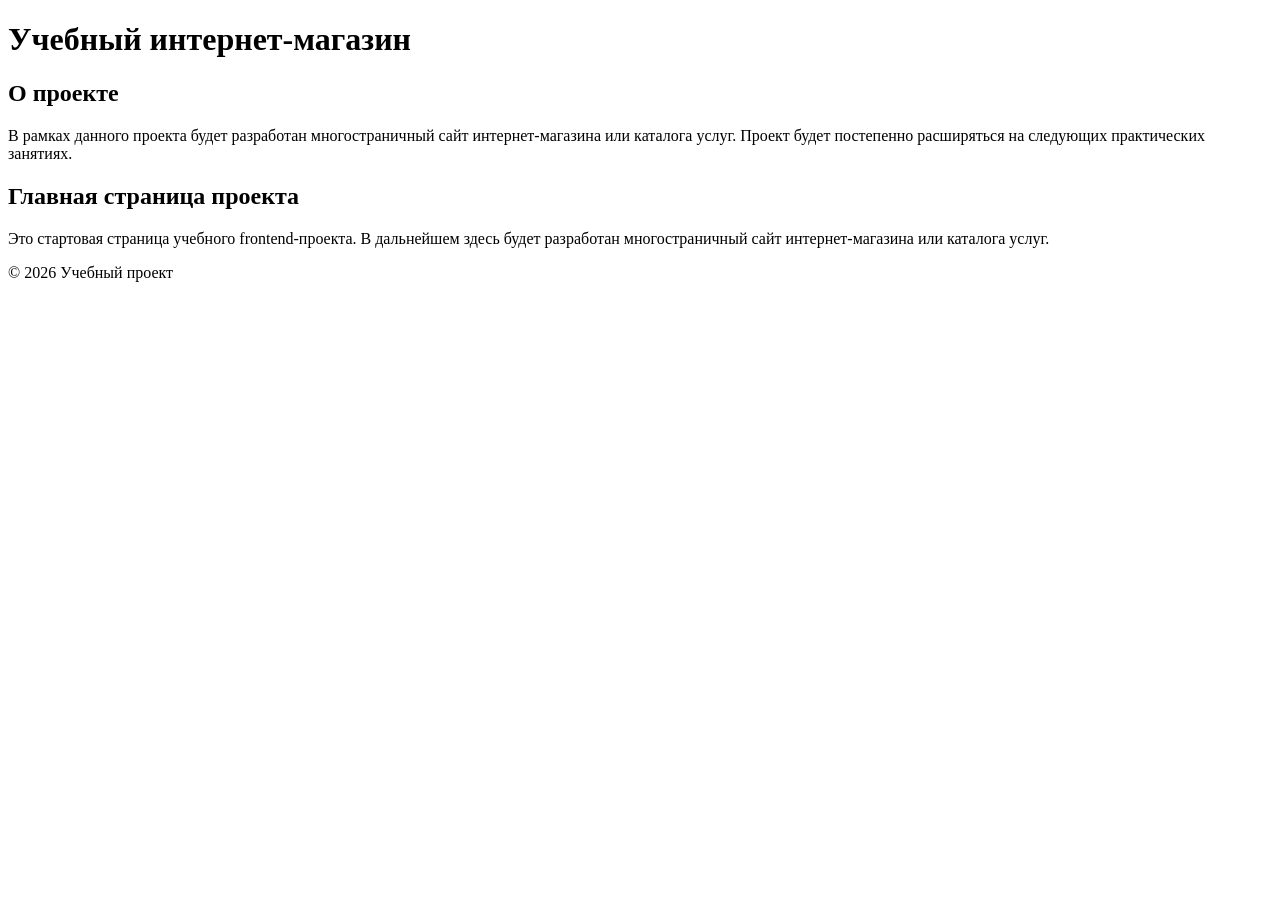
==== index.html @ aed6bd7a "docs: add project demonstration steps and tidy formatting" ====
<!DOCTYPE html>
<html lang="ru">
<head>
  <meta charset="UTF-8">
  <meta name="viewport" content="width=device-width, initial-scale=1.0">
  <title>Каталог товаров</title>
  <link rel="stylesheet" href="css/style.css">
</head>
<body>
  <header>
    <h1>Учебный интернет-магазин</h1>
  </header>

  <main>
    <section>
      <h2>О проекте</h2>
      <p>
        В рамках данного проекта будет разработан многостраничный сайт
        интернет-магазина или каталога услуг. Проект будет постепенно
        расширяться на следующих практических занятиях.
      </p>
    </section>

    <section>
      <h2>Главная страница проекта</h2>
      <p>
        Это стартовая страница учебного frontend-проекта.
        В дальнейшем здесь будет разработан многостраничный сайт
        интернет-магазина или каталога услуг.
      </p>
    </section>
  </main>

  <footer>
    <p>&copy; 2026 Учебный проект</p>
  </footer>
</body>
</html>
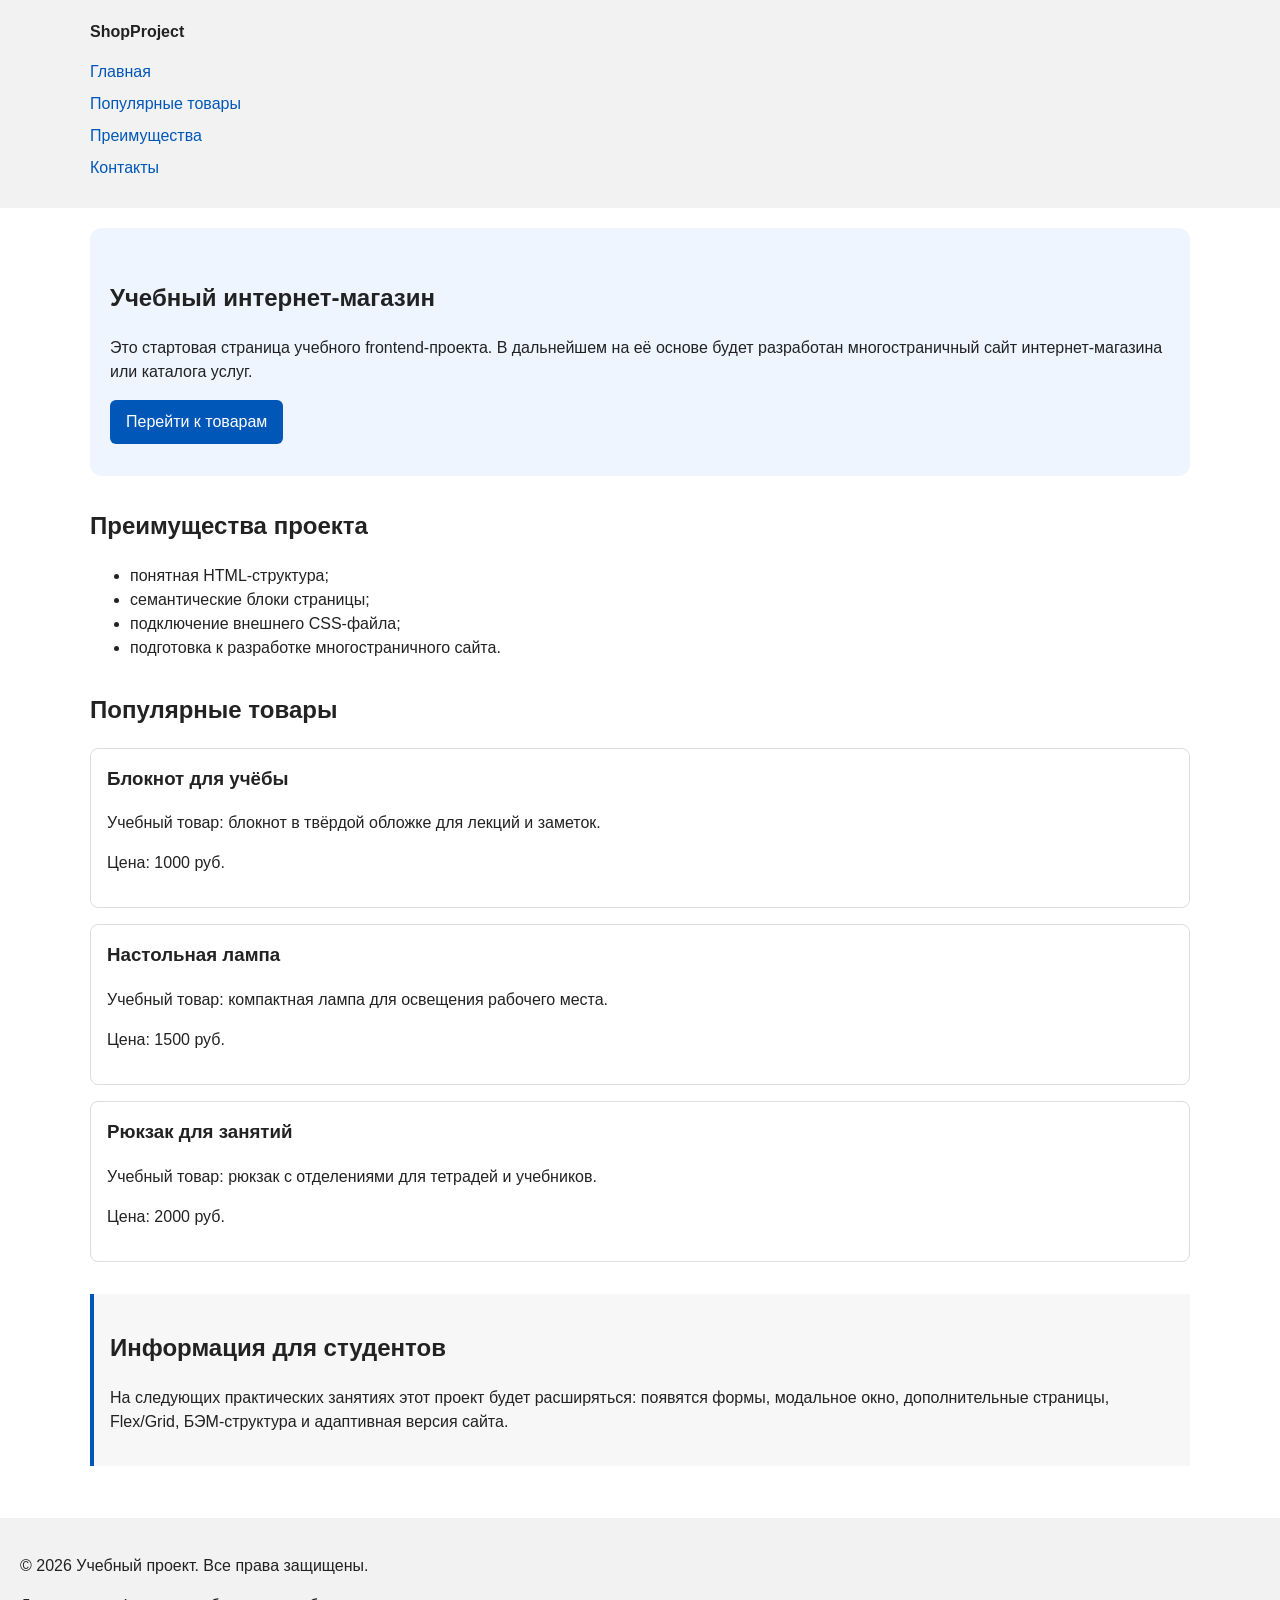
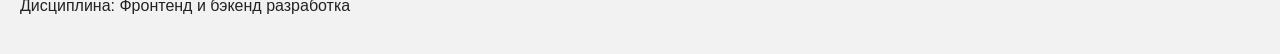
==== commit 2b85b5ff: "feat: add semantic HTML structure and base CSS styles" ====
--- a/index.html
+++ b/index.html
@@ -3,36 +3,80 @@
 <head>
   <meta charset="UTF-8">
   <meta name="viewport" content="width=device-width, initial-scale=1.0">
-  <title>Каталог товаров</title>
+  <title>Учебный интернет-магазин</title>
   <link rel="stylesheet" href="css/style.css">
 </head>
 <body>
+  <!-- Шапка и навигация по разделам текущей страницы. -->
   <header>
-    <h1>Учебный интернет-магазин</h1>
+    <div class="site-header">
+      <a class="site-logo" href="index.html">ShopProject</a>
+      <nav class="site-nav" aria-label="Основная навигация">
+        <ul class="site-nav__list">
+          <li><a href="index.html">Главная</a></li>
+          <li><a href="#popular">Популярные товары</a></li>
+          <li><a href="#advantages">Преимущества</a></li>
+          <li><a href="#contacts">Контакты</a></li>
+        </ul>
+      </nav>
+    </div>
   </header>
 
+  <!-- Единственный main содержит основное содержимое страницы. -->
   <main>
-    <section>
-      <h2>О проекте</h2>
+    <section class="hero">
+      <h1>Учебный интернет-магазин</h1>
       <p>
-        В рамках данного проекта будет разработан многостраничный сайт
-        интернет-магазина или каталога услуг. Проект будет постепенно
-        расширяться на следующих практических занятиях.
+        Это стартовая страница учебного frontend-проекта.
+        В дальнейшем на её основе будет разработан многостраничный сайт
+        интернет-магазина или каталога услуг.
       </p>
+      <a class="button" href="#popular">Перейти к товарам</a>
     </section>
 
-    <section>
-      <h2>Главная страница проекта</h2>
+    <section class="section" id="advantages">
+      <h2>Преимущества проекта</h2>
+      <ul class="advantages-list">
+        <li>понятная HTML-структура;</li>
+        <li>семантические блоки страницы;</li>
+        <li>подключение внешнего CSS-файла;</li>
+        <li>подготовка к разработке многостраничного сайта.</li>
+      </ul>
+    </section>
+
+    <section class="section" id="popular">
+      <h2>Популярные товары</h2>
+      <!-- Каждая карточка — самостоятельный смысловой блок article. -->
+      <article class="product-card">
+        <h3>Блокнот для учёбы</h3>
+        <p>Учебный товар: блокнот в твёрдой обложке для лекций и заметок.</p>
+        <p>Цена: 1000 руб.</p>
+      </article>
+      <article class="product-card">
+        <h3>Настольная лампа</h3>
+        <p>Учебный товар: компактная лампа для освещения рабочего места.</p>
+        <p>Цена: 1500 руб.</p>
+      </article>
+      <article class="product-card">
+        <h3>Рюкзак для занятий</h3>
+        <p>Учебный товар: рюкзак с отделениями для тетрадей и учебников.</p>
+        <p>Цена: 2000 руб.</p>
+      </article>
+    </section>
+
+    <aside class="aside-info">
+      <h2>Информация для студентов</h2>
       <p>
-        Это стартовая страница учебного frontend-проекта.
-        В дальнейшем здесь будет разработан многостраничный сайт
-        интернет-магазина или каталога услуг.
+        На следующих практических занятиях этот проект будет расширяться:
+        появятся формы, модальное окно, дополнительные страницы, Flex/Grid,
+        БЭМ-структура и адаптивная версия сайта.
       </p>
-    </section>
+    </aside>
   </main>
 
-  <footer>
-    <p>&copy; 2026 Учебный проект</p>
+  <footer id="contacts">
+    <p>&copy; 2026 Учебный проект. Все права защищены.</p>
+    <p>Дисциплина: Фронтенд и бэкенд разработка</p>
   </footer>
 </body>
 </html>
--- a/css/style.css
+++ b/css/style.css
@@ -0,0 +1,110 @@
+/* Ширина включает содержимое, внутренние отступы и рамку. */
+* {
+  box-sizing: border-box;
+}
+
+/* Минимальный сброс и наследуемые стили текста. */
+body {
+  margin: 0;
+  font-family: Arial, sans-serif;
+  line-height: 1.5;
+  color: #222222;
+  background-color: #ffffff;
+}
+
+/* Внутренние отступы основных областей страницы. */
+header,
+main,
+footer {
+  padding: 20px;
+}
+
+header,
+footer {
+  background-color: #f2f2f2;
+}
+
+/* Ограничиваем ширину и центрируем содержимое шапки. */
+.site-header {
+  max-width: 1100px;
+  margin: 0 auto;
+}
+
+.site-logo {
+  font-weight: bold;
+  text-decoration: none;
+  color: #222222;
+}
+
+/* Убираем маркеры списка навигации. */
+.site-nav__list {
+  padding: 0;
+  margin: 16px 0 0;
+  list-style: none;
+}
+
+.site-nav__list li {
+  margin-bottom: 8px;
+}
+
+.site-nav__list a {
+  color: #0057b8;
+  text-decoration: none;
+}
+
+.site-nav__list a:hover {
+  text-decoration: underline;
+}
+
+/* Первый крупный блок страницы. */
+.hero {
+  max-width: 1100px;
+  margin: 0 auto 32px;
+  padding: 32px 20px;
+  background-color: #eef5ff;
+  border-radius: 12px;
+}
+
+.section {
+  max-width: 1100px;
+  margin: 0 auto 32px;
+}
+
+.section h2 {
+  margin-top: 0;
+}
+
+/* Карточки расположены последовательно, без Flex и Grid. */
+.product-card {
+  margin-bottom: 16px;
+  padding: 16px;
+  border: 1px solid #dddddd;
+  border-radius: 8px;
+  background-color: #ffffff;
+}
+
+.product-card h3 {
+  margin-top: 0;
+}
+
+/* Ссылка оформлена как кнопка и ведёт к разделу товаров. */
+.button {
+  display: inline-block;
+  padding: 10px 16px;
+  color: #ffffff;
+  background-color: #0057b8;
+  text-decoration: none;
+  border-radius: 6px;
+}
+
+.button:hover {
+  background-color: #003f86;
+}
+
+.aside-info {
+  max-width: 1100px;
+  margin: 0 auto 32px;
+  padding: 16px;
+  border-left: 4px solid #0057b8;
+  background-color: #f7f7f7;
+}
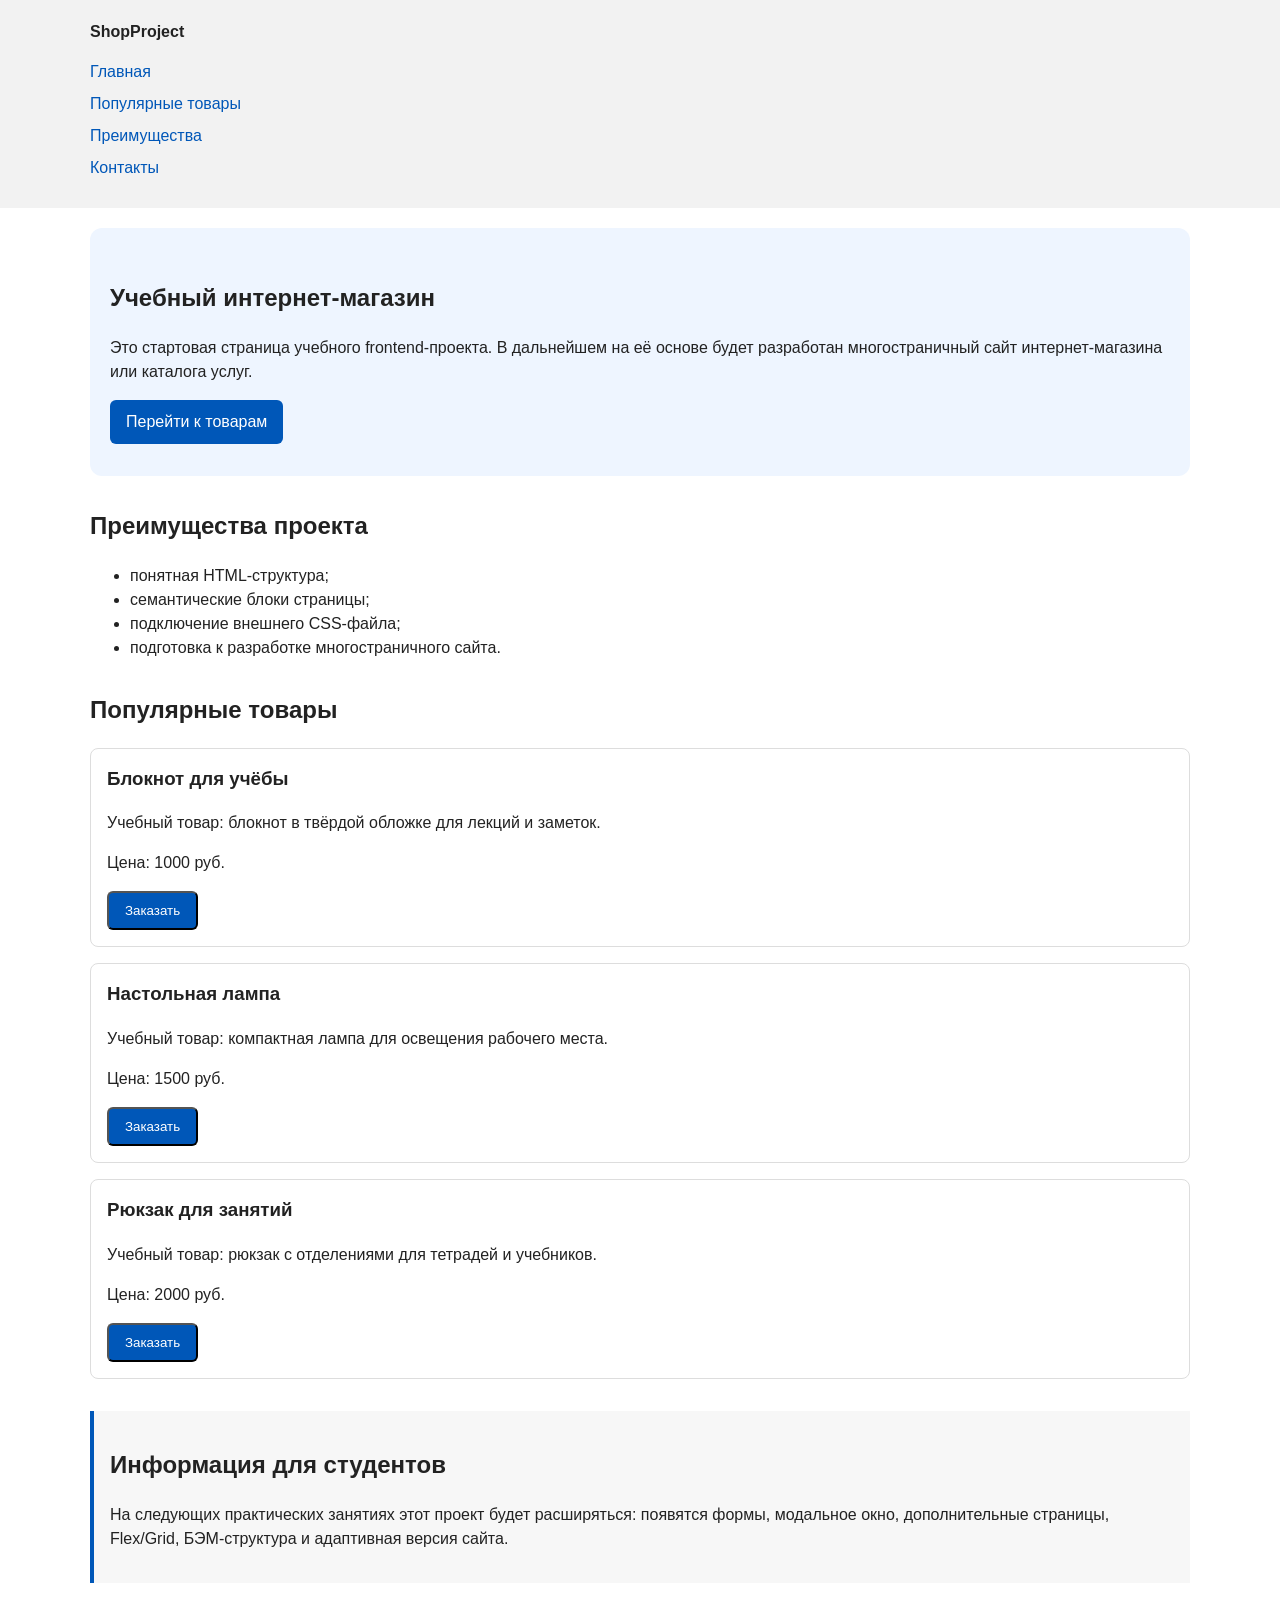
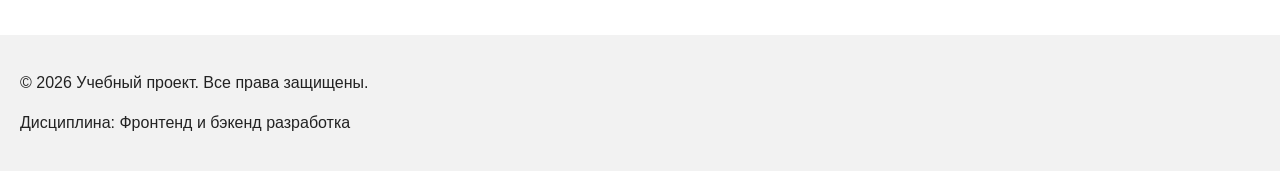
==== commit 732e0dae: "feat: add order form modal and validation" ====
--- a/index.html
+++ b/index.html
@@ -4,7 +4,8 @@
   <meta charset="UTF-8">
   <meta name="viewport" content="width=device-width, initial-scale=1.0">
   <title>Учебный интернет-магазин</title>
-  <link rel="stylesheet" href="css/style.css">
+  <link rel="stylesheet" href="css/style.css?v=2">
+  <script src="js/main.js" defer></script>
 </head>
 <body>
   <!-- Шапка и навигация по разделам текущей страницы. -->
@@ -51,16 +52,25 @@
         <h3>Блокнот для учёбы</h3>
         <p>Учебный товар: блокнот в твёрдой обложке для лекций и заметок.</p>
         <p>Цена: 1000 руб.</p>
+        <button class="button product-card__button" type="button" data-product="Блокнот для учёбы">
+          Заказать
+        </button>
       </article>
       <article class="product-card">
         <h3>Настольная лампа</h3>
         <p>Учебный товар: компактная лампа для освещения рабочего места.</p>
         <p>Цена: 1500 руб.</p>
+        <button class="button product-card__button" type="button" data-product="Настольная лампа">
+          Заказать
+        </button>
       </article>
       <article class="product-card">
         <h3>Рюкзак для занятий</h3>
         <p>Учебный товар: рюкзак с отделениями для тетрадей и учебников.</p>
         <p>Цена: 2000 руб.</p>
+        <button class="button product-card__button" type="button" data-product="Рюкзак для занятий">
+          Заказать
+        </button>
       </article>
     </section>
 
@@ -78,5 +88,102 @@
     <p>&copy; 2026 Учебный проект. Все права защищены.</p>
     <p>Дисциплина: Фронтенд и бэкенд разработка</p>
   </footer>
+<dialog class="order-dialog" id="order-dialog" aria-labelledby="order-dialog-title">
+  <h2 id="order-dialog-title">Оформление заявки</h2>
+
+  <form class="order-form" id="order-form" action="#" method="post" novalidate>
+    <input id="selected-product" name="selected-product" type="hidden">
+
+    <div class="form-field">
+      <label for="order-name">Имя</label>
+      <input
+        id="order-name"
+        name="name"
+        type="text"
+        placeholder="Введите ваше имя"
+        minlength="2"
+        autocomplete="given-name"
+        required
+      >
+    </div>
+
+    <div class="form-field">
+      <label for="order-email">E-mail</label>
+      <input
+        id="order-email"
+        name="email"
+        type="email"
+        placeholder="example@mail.ru"
+        autocomplete="email"
+        required
+      >
+    </div>
+
+    <div class="form-field">
+      <label for="order-phone">Телефон</label>
+      <input
+        id="order-phone"
+        name="phone"
+        type="tel"
+        inputmode="tel"
+        placeholder="+7 (900) 000-00-00"
+        pattern="^\+7 \(\d{3}\) \d{3}-\d{2}-\d{2}$"
+        required
+      >
+      <small>Формат: +7 (988) 888-88-88</small>
+    </div>
+
+    <div class="form-field">
+      <label for="order-date">Дата связи</label>
+      <input
+        id="order-date"
+        name="date"
+        type="date"
+      >
+    </div>
+
+    <div class="form-field">
+      <label for="order-topic">Тема заявки</label>
+      <select id="order-topic" name="topic" required>
+        <option value="">Выберите тему</option>
+        <option value="product">Заказ товара</option>
+        <option value="consultation">Консультация</option>
+        <option value="delivery">Доставка</option>
+      </select>
+    </div>
+
+    <div class="form-field">
+      <label for="order-comment">Комментарий</label>
+      <textarea
+        id="order-comment"
+        name="comment"
+        rows="4"
+        placeholder="Укажите дополнительную информацию"
+      ></textarea>
+    </div>
+
+    <div class="form-field form-field--checkbox">
+      <label>
+        <input
+          id="order-agreement"
+          name="agreement"
+          type="checkbox"
+          required
+        >
+        Я согласен на обработку данных
+      </label>
+    </div>
+
+    <div class="form-actions">
+      <button type="button" id="close-order-dialog">Закрыть</button>
+      <button type="submit">Отправить заявку</button>
+    </div>
+  </form>
+</dialog>
+
+<p class="success-message" id="success-message" hidden>
+  Форма успешно отправлена!
+</p>
+
 </body>
 </html>
--- a/css/style.css
+++ b/css/style.css
@@ -108,3 +108,104 @@
   border-left: 4px solid #0057b8;
   background-color: #f7f7f7;
 }
+/*
+  Модальное окно.
+  Элемент dialog сам умеет открываться поверх страницы.
+*/
+.order-dialog {
+  width: min(100% - 32px, 560px);
+  padding: 24px;
+  border: none;
+  border-radius: 12px;
+}
+
+/*
+  Затемнение фона за модальным окном.
+*/
+.order-dialog::backdrop {
+  background-color: rgba(0, 0, 0, 0.5);
+}
+
+/*
+  Поле формы.
+  Каждый блок получает нижний отступ.
+*/
+.form-field {
+  margin-bottom: 16px;
+}
+
+/*
+  Подпись поля.
+*/
+.form-field label {
+  display: block;
+  margin-bottom: 6px;
+}
+
+/*
+  Основные поля формы.
+*/
+.form-field input,
+.form-field select,
+.form-field textarea {
+  width: 100%;
+  padding: 10px 12px;
+  border: 1px solid #cccccc;
+  border-radius: 6px;
+  font: inherit;
+}
+
+/*
+  Checkbox не должен занимать всю ширину.
+*/
+.form-field input[type="checkbox"] {
+  width: auto;
+}
+
+/*
+  Подсказка под полем телефона.
+*/
+.form-field small {
+  display: block;
+  margin-top: 4px;
+  color: #666666;
+}
+
+/*
+  Видимый фокус для клавиатурной навигации.
+*/
+.form-field input:focus-visible,
+.form-field select:focus-visible,
+.form-field textarea:focus-visible,
+.form-actions button:focus-visible {
+  outline: 2px solid #0057b8;
+  outline-offset: 2px;
+}
+
+/*
+  Подсветка ошибочных полей.
+  Атрибут aria-invalid будет добавляться через JavaScript.
+*/
+[aria-invalid="true"] {
+  border-color: #b00020;
+}
+
+/*
+  Кнопки формы.
+*/
+.form-actions {
+  display: flex;
+  gap: 12px;
+  margin-top: 20px;
+}
+
+/*
+  Сообщение об успешной отправке.
+*/
+.success-message {
+  max-width: 1100px;
+  margin: 24px auto;
+  padding: 16px;
+  border-left: 4px solid #168a2f;
+  background-color: #eefaf0;
+}
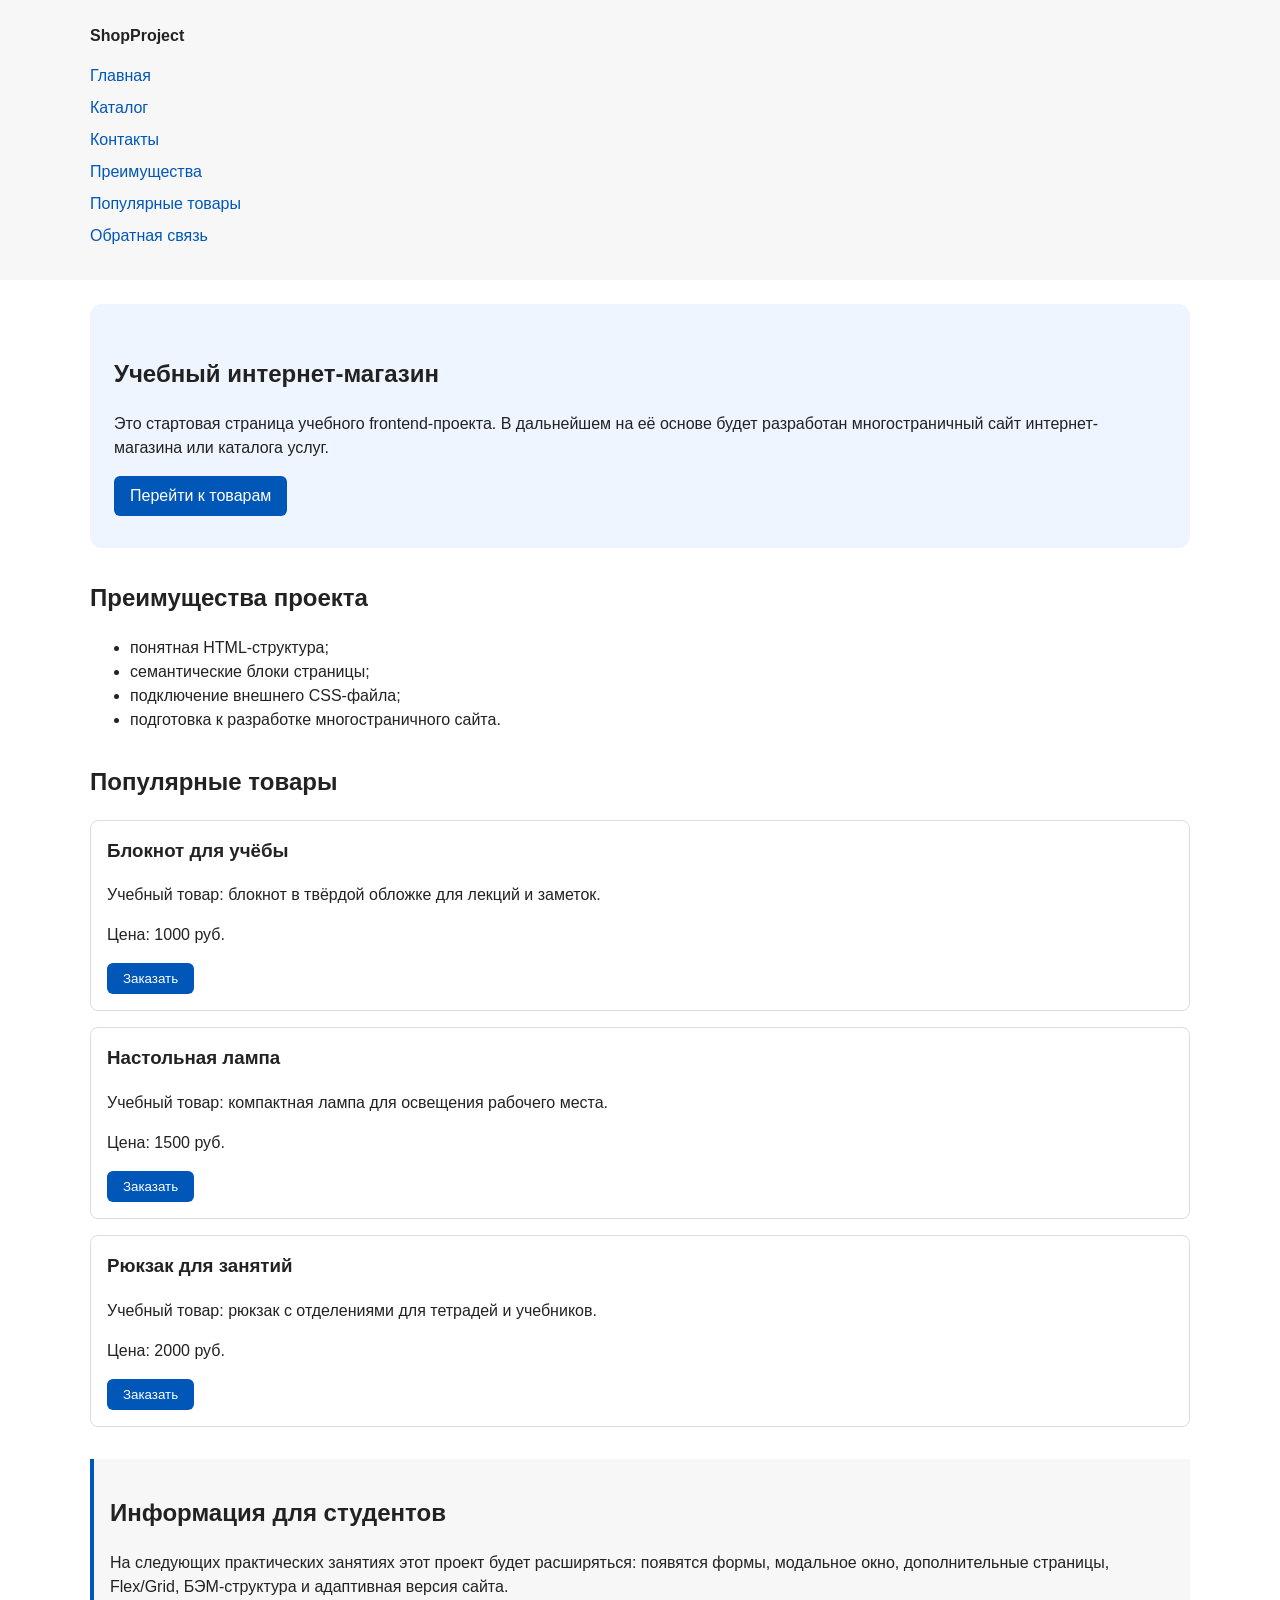
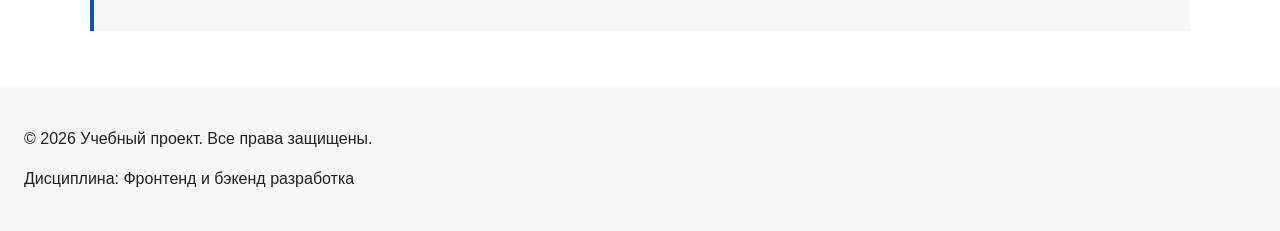
==== commit f4ef5f24: "feat: add multi-page structure navigation and anchors" ====
--- a/index.html
+++ b/index.html
@@ -4,8 +4,19 @@
   <meta charset="UTF-8">
   <meta name="viewport" content="width=device-width, initial-scale=1.0">
   <title>Учебный интернет-магазин</title>
-  <link rel="stylesheet" href="css/style.css?v=2">
+  <link rel="stylesheet" href="css/style.css">
   <script src="js/main.js" defer></script>
+
+  <meta property="og:type" content="website">
+  <meta property="og:title" content="Учебный интернет-магазин">
+  <meta
+    property="og:description"
+    content="Учебный frontend-проект интернет-магазина."
+  >
+  <meta
+    property="og:image"
+    content="https://ashurvel-rgb.github.io/kr1-html-css-shop/images/preview.jpg"
+  >
 </head>
 <body>
   <!-- Шапка и навигация по разделам текущей страницы. -->
@@ -13,13 +24,15 @@
     <div class="site-header">
       <a class="site-logo" href="index.html">ShopProject</a>
       <nav class="site-nav" aria-label="Основная навигация">
-        <ul class="site-nav__list">
-          <li><a href="index.html">Главная</a></li>
-          <li><a href="#popular">Популярные товары</a></li>
-          <li><a href="#advantages">Преимущества</a></li>
-          <li><a href="#contacts">Контакты</a></li>
-        </ul>
-      </nav>
+  <ul class="site-nav__list">
+    <li><a href="index.html">Главная</a></li>
+    <li><a href="catalog.html">Каталог</a></li>
+    <li><a href="contacts.html">Контакты</a></li>
+    <li><a href="index.html#advantages">Преимущества</a></li>
+    <li><a href="index.html#popular">Популярные товары</a></li>
+    <li><a href="index.html#contacts">Обратная связь</a></li>
+  </ul>
+</nav>
     </div>
   </header>
 
--- a/css/style.css
+++ b/css/style.css
@@ -1,54 +1,138 @@
-/* Ширина включает содержимое, внутренние отступы и рамку. */
+/* ===============================
+   1. Переменные проекта
+   =============================== */
+
+:root {
+  /* Основные цвета проекта */
+  --color-bg: #ffffff;
+  --color-text: #222222;
+  --color-muted: #666666;
+  --color-primary: #0057b8;
+  --color-primary-dark: #003f86;
+  --color-border: #dddddd;
+  --color-surface: #f7f7f7;
+  --color-surface-accent: #eef5ff;
+  --color-danger: #b00020;
+  --color-success: #168a2f;
+  --color-success-bg: #eefaf0;
+  --color-white: #ffffff;
+
+  /* Отступы */
+  --space-xs: 4px;
+  --space-sm: 8px;
+  --space-md: 16px;
+  --space-lg: 24px;
+  --space-xl: 32px;
+
+  /* Скругления */
+  --radius-sm: 6px;
+  --radius-md: 8px;
+  --radius-lg: 12px;
+
+  /* Размеры */
+  --container-width: 1100px;
+}
+
+/* ===============================
+   2. Базовые стили
+   =============================== */
+
 * {
   box-sizing: border-box;
 }
 
-/* Минимальный сброс и наследуемые стили текста. */
 body {
   margin: 0;
   font-family: Arial, sans-serif;
   line-height: 1.5;
-  color: #222222;
-  background-color: #ffffff;
-}
-
-/* Внутренние отступы основных областей страницы. */
+  color: var(--color-text);
+  background-color: var(--color-bg);
+}
+
 header,
 main,
 footer {
-  padding: 20px;
+  padding: var(--space-lg);
 }
 
 header,
 footer {
-  background-color: #f2f2f2;
-}
-
-/* Ограничиваем ширину и центрируем содержимое шапки. */
+  background-color: var(--color-surface);
+}
+
+/* ===============================
+   3. Общие элементы интерфейса
+   =============================== */
+
+a {
+  color: var(--color-primary);
+}
+
+a:hover {
+  color: var(--color-primary-dark);
+}
+
+a:focus-visible {
+  outline: 2px solid var(--color-primary);
+  outline-offset: 3px;
+}
+
+.button,
+.form-actions button {
+  display: inline-block;
+  padding: var(--space-sm) var(--space-md);
+  color: var(--color-white);
+  background-color: var(--color-primary);
+  text-decoration: none;
+  border: none;
+  border-radius: var(--radius-sm);
+  cursor: pointer;
+}
+
+.button:hover,
+.form-actions button:hover {
+  color: var(--color-white);
+  background-color: var(--color-primary-dark);
+}
+
+.button:focus-visible,
+.form-actions button:focus-visible {
+  outline: 2px solid var(--color-primary);
+  outline-offset: 3px;
+}
+
+.button:disabled,
+.form-actions button:disabled {
+  opacity: 0.6;
+  cursor: not-allowed;
+}
+
+/* ===============================
+   4. Компоненты страницы
+   =============================== */
+
 .site-header {
-  max-width: 1100px;
+  max-width: var(--container-width);
   margin: 0 auto;
 }
 
 .site-logo {
   font-weight: bold;
   text-decoration: none;
-  color: #222222;
-}
-
-/* Убираем маркеры списка навигации. */
+  color: var(--color-text);
+}
+
 .site-nav__list {
   padding: 0;
-  margin: 16px 0 0;
+  margin: var(--space-md) 0 0;
   list-style: none;
 }
 
 .site-nav__list li {
-  margin-bottom: 8px;
+  margin-bottom: var(--space-sm);
 }
 
 .site-nav__list a {
-  color: #0057b8;
   text-decoration: none;
 }
 
@@ -56,156 +140,140 @@
   text-decoration: underline;
 }
 
-/* Первый крупный блок страницы. */
 .hero {
-  max-width: 1100px;
-  margin: 0 auto 32px;
-  padding: 32px 20px;
-  background-color: #eef5ff;
-  border-radius: 12px;
+  max-width: var(--container-width);
+  margin: 0 auto var(--space-xl);
+  padding: var(--space-xl) var(--space-lg);
+  background-color: var(--color-surface-accent);
+  border-radius: var(--radius-lg);
 }
 
 .section {
-  max-width: 1100px;
-  margin: 0 auto 32px;
+  max-width: var(--container-width);
+  margin: 0 auto var(--space-xl);
 }
 
 .section h2 {
   margin-top: 0;
 }
 
-/* Карточки расположены последовательно, без Flex и Grid. */
 .product-card {
-  margin-bottom: 16px;
-  padding: 16px;
-  border: 1px solid #dddddd;
-  border-radius: 8px;
-  background-color: #ffffff;
+  margin-bottom: var(--space-md);
+  padding: var(--space-md);
+  border: 1px solid var(--color-border);
+  border-radius: var(--radius-md);
+  background-color: var(--color-bg);
+}
+
+.product-card:hover {
+  border-color: var(--color-primary);
 }
 
 .product-card h3 {
   margin-top: 0;
 }
 
-/* Ссылка оформлена как кнопка и ведёт к разделу товаров. */
-.button {
-  display: inline-block;
-  padding: 10px 16px;
-  color: #ffffff;
-  background-color: #0057b8;
-  text-decoration: none;
-  border-radius: 6px;
-}
-
-.button:hover {
-  background-color: #003f86;
-}
-
 .aside-info {
-  max-width: 1100px;
-  margin: 0 auto 32px;
-  padding: 16px;
-  border-left: 4px solid #0057b8;
-  background-color: #f7f7f7;
-}
-/*
-  Модальное окно.
-  Элемент dialog сам умеет открываться поверх страницы.
-*/
+  max-width: var(--container-width);
+  margin: 0 auto var(--space-xl);
+  padding: var(--space-md);
+  border-left: 4px solid var(--color-primary);
+  background-color: var(--color-surface);
+}
+
+/* ===============================
+   5. Форма и модальное окно
+   =============================== */
+
 .order-dialog {
   width: min(100% - 32px, 560px);
-  padding: 24px;
+  padding: var(--space-lg);
   border: none;
-  border-radius: 12px;
-}
-
-/*
-  Затемнение фона за модальным окном.
-*/
+  border-radius: var(--radius-lg);
+}
+
 .order-dialog::backdrop {
   background-color: rgba(0, 0, 0, 0.5);
 }
 
-/*
-  Поле формы.
-  Каждый блок получает нижний отступ.
-*/
 .form-field {
-  margin-bottom: 16px;
-}
-
-/*
-  Подпись поля.
-*/
+  margin-bottom: var(--space-md);
+}
+
 .form-field label {
   display: block;
-  margin-bottom: 6px;
-}
-
-/*
-  Основные поля формы.
-*/
+  margin-bottom: var(--space-xs);
+}
+
 .form-field input,
 .form-field select,
 .form-field textarea {
   width: 100%;
   padding: 10px 12px;
-  border: 1px solid #cccccc;
-  border-radius: 6px;
+  border: 1px solid var(--color-border);
+  border-radius: var(--radius-sm);
   font: inherit;
 }
 
-/*
-  Checkbox не должен занимать всю ширину.
-*/
 .form-field input[type="checkbox"] {
   width: auto;
 }
 
-/*
-  Подсказка под полем телефона.
-*/
 .form-field small {
   display: block;
-  margin-top: 4px;
-  color: #666666;
-}
-
-/*
-  Видимый фокус для клавиатурной навигации.
-*/
+  margin-top: var(--space-xs);
+  color: var(--color-muted);
+}
+
+.form-field input:hover,
+.form-field select:hover,
+.form-field textarea:hover {
+  border-color: var(--color-primary);
+}
+
 .form-field input:focus-visible,
 .form-field select:focus-visible,
-.form-field textarea:focus-visible,
-.form-actions button:focus-visible {
-  outline: 2px solid #0057b8;
-  outline-offset: 2px;
-}
-
-/*
-  Подсветка ошибочных полей.
-  Атрибут aria-invalid будет добавляться через JavaScript.
-*/
-[aria-invalid="true"] {
-  border-color: #b00020;
-}
-
-/*
-  Кнопки формы.
-*/
+.form-field textarea:focus-visible {
+  outline: 2px solid var(--color-primary);
+  outline-offset: 3px;
+}
+
+.form-field [aria-invalid="true"] {
+  border-color: var(--color-danger);
+}
+
 .form-actions {
   display: flex;
-  gap: 12px;
-  margin-top: 20px;
-}
-
-/*
-  Сообщение об успешной отправке.
-*/
+  gap: var(--space-md);
+  margin-top: var(--space-lg);
+}
+
 .success-message {
-  max-width: 1100px;
-  margin: 24px auto;
-  padding: 16px;
-  border-left: 4px solid #168a2f;
-  background-color: #eefaf0;
-}
+  max-width: var(--container-width);
+  margin: var(--space-lg) auto;
+  padding: var(--space-md);
+  border-left: 4px solid var(--color-success);
+  background-color: var(--color-success-bg);
+}
+.breadcrumbs {
+  max-width: var(--container-width);
+  margin: 0 auto var(--space-md);
+  font-size: 14px;
+  color: var(--color-muted);
+}
+
+.breadcrumbs a {
+  color: var(--color-primary);
+}
+
+.breadcrumbs span::before {
+  content: " / ";
+  color: var(--color-muted);
+}
+html {
+  scroll-behavior: smooth;
+}
+:target {
+  outline: 2px dashed var(--color-primary);
+  outline-offset: 4px;
+}
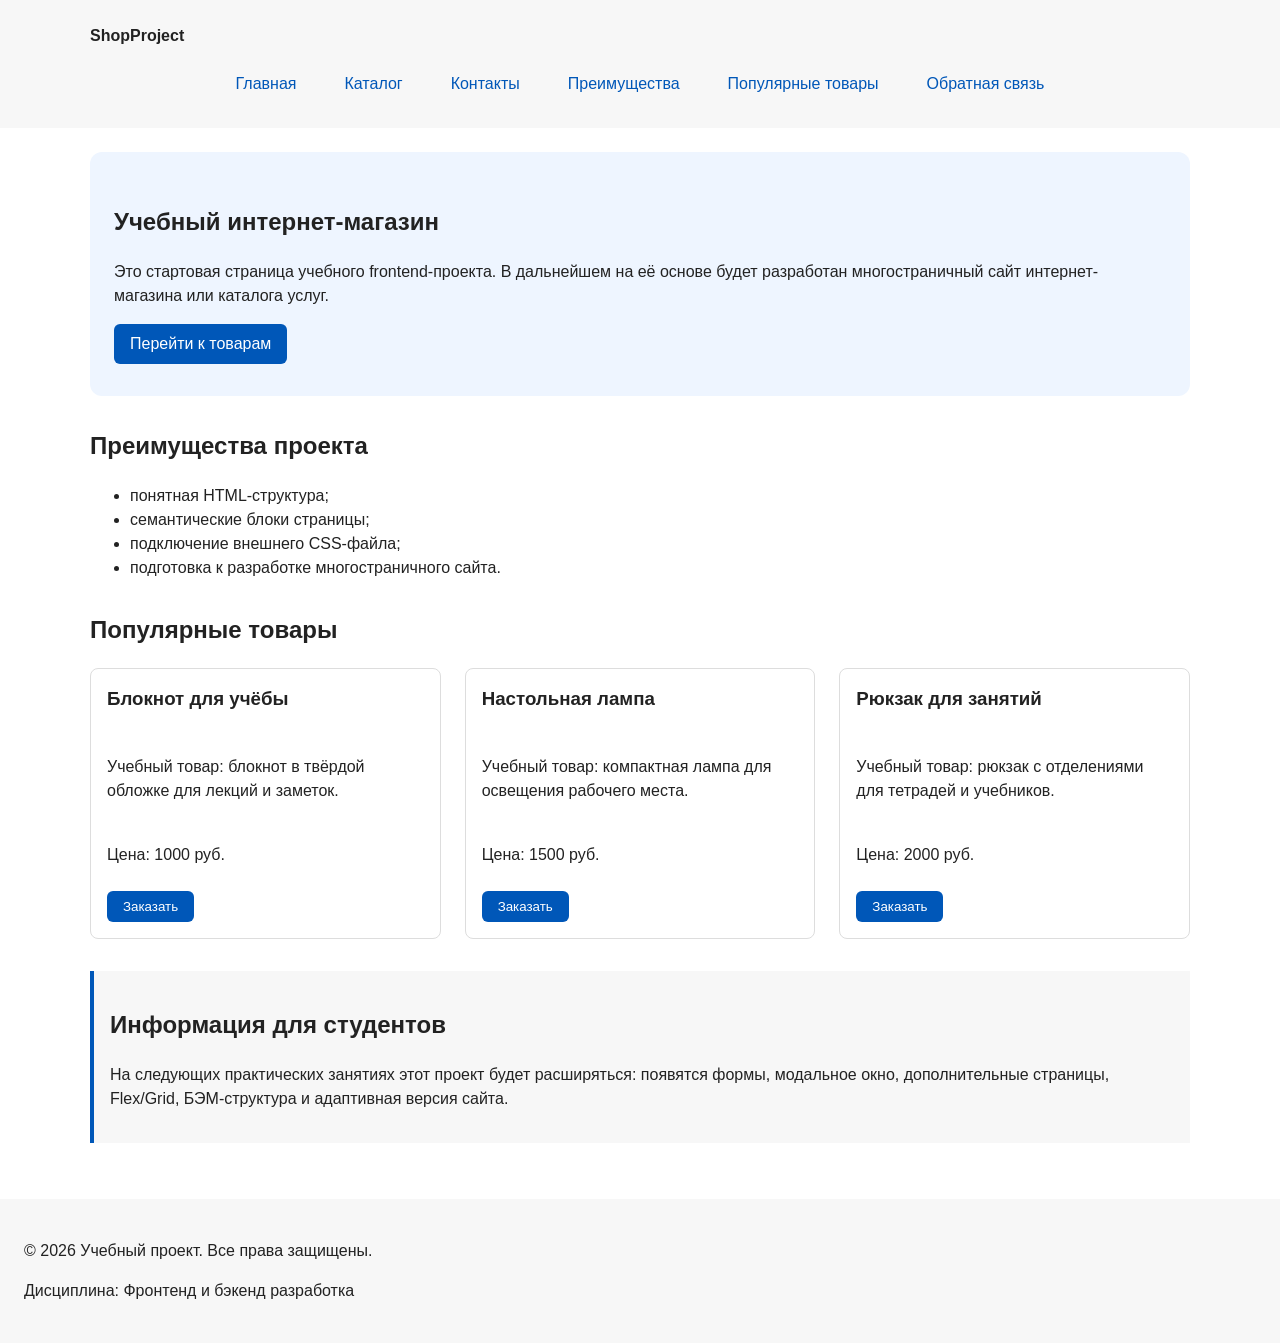
==== commit 54f75729: "feat: add flex navigation and grid catalog layout" ====
--- a/index.html
+++ b/index.html
@@ -60,31 +60,33 @@
 
     <section class="section" id="popular">
       <h2>Популярные товары</h2>
-      <!-- Каждая карточка — самостоятельный смысловой блок article. -->
-      <article class="product-card">
-        <h3>Блокнот для учёбы</h3>
-        <p>Учебный товар: блокнот в твёрдой обложке для лекций и заметок.</p>
-        <p>Цена: 1000 руб.</p>
-        <button class="button product-card__button" type="button" data-product="Блокнот для учёбы">
-          Заказать
-        </button>
-      </article>
-      <article class="product-card">
-        <h3>Настольная лампа</h3>
-        <p>Учебный товар: компактная лампа для освещения рабочего места.</p>
-        <p>Цена: 1500 руб.</p>
-        <button class="button product-card__button" type="button" data-product="Настольная лампа">
-          Заказать
-        </button>
-      </article>
-      <article class="product-card">
-        <h3>Рюкзак для занятий</h3>
-        <p>Учебный товар: рюкзак с отделениями для тетрадей и учебников.</p>
-        <p>Цена: 2000 руб.</p>
-        <button class="button product-card__button" type="button" data-product="Рюкзак для занятий">
-          Заказать
-        </button>
-      </article>
+      <div class="products-grid">
+        <!-- Каждая карточка — самостоятельный смысловой блок article. -->
+        <article class="product-card">
+          <h3>Блокнот для учёбы</h3>
+          <p>Учебный товар: блокнот в твёрдой обложке для лекций и заметок.</p>
+          <p>Цена: 1000 руб.</p>
+          <button class="button product-card__button" type="button" data-product="Блокнот для учёбы">
+            Заказать
+          </button>
+        </article>
+        <article class="product-card">
+          <h3>Настольная лампа</h3>
+          <p>Учебный товар: компактная лампа для освещения рабочего места.</p>
+          <p>Цена: 1500 руб.</p>
+          <button class="button product-card__button" type="button" data-product="Настольная лампа">
+            Заказать
+          </button>
+        </article>
+        <article class="product-card">
+          <h3>Рюкзак для занятий</h3>
+          <p>Учебный товар: рюкзак с отделениями для тетрадей и учебников.</p>
+          <p>Цена: 2000 руб.</p>
+          <button class="button product-card__button" type="button" data-product="Рюкзак для занятий">
+            Заказать
+          </button>
+        </article>
+      </div>
     </section>
 
     <aside class="aside-info">
--- a/css/style.css
+++ b/css/style.css
@@ -123,21 +123,27 @@
 }
 
 .site-nav__list {
+  display: flex;
+  flex-wrap: wrap;
+  justify-content: center;
+  align-items: center;
+  gap: var(--space-md);
   padding: 0;
   margin: var(--space-md) 0 0;
   list-style: none;
 }
 
-.site-nav__list li {
-  margin-bottom: var(--space-sm);
-}
-
 .site-nav__list a {
+  display: inline-block;
+  padding: var(--space-sm) var(--space-md);
+  color: var(--color-primary);
   text-decoration: none;
+  border-radius: var(--radius-sm);
 }
 
 .site-nav__list a:hover {
-  text-decoration: underline;
+  color: var(--color-white);
+  background-color: var(--color-primary);
 }
 
 .hero {
@@ -157,14 +163,28 @@
   margin-top: 0;
 }
 
+.products-grid {
+  display: grid;
+  grid-template-columns: repeat(3, 1fr);
+  gap: var(--space-lg);
+}
+
 .product-card {
-  margin-bottom: var(--space-md);
+  display: flex;
+  flex-direction: column;
+  gap: var(--space-sm);
+  margin-bottom: 0;
   padding: var(--space-md);
   border: 1px solid var(--color-border);
   border-radius: var(--radius-md);
   background-color: var(--color-bg);
 }
 
+.product-card .button {
+  margin-top: auto;
+  align-self: flex-start;
+}
+
 .product-card:hover {
   border-color: var(--color-primary);
 }
@@ -179,6 +199,61 @@
   padding: var(--space-md);
   border-left: 4px solid var(--color-primary);
   background-color: var(--color-surface);
+}
+
+.catalog-layout {
+  max-width: var(--container-width);
+  margin: 0 auto var(--space-xl);
+  display: grid;
+  grid-template-columns: 260px 1fr;
+  grid-template-areas: "filters products";
+  gap: var(--space-lg);
+}
+
+.catalog-filters {
+  grid-area: filters;
+  padding: var(--space-md);
+  border: 1px solid var(--color-border);
+  border-radius: var(--radius-md);
+  background-color: var(--color-surface);
+}
+
+.catalog-filters h2,
+.catalog-products h2 {
+  margin-top: 0;
+}
+
+.catalog-products {
+  grid-area: products;
+}
+
+.filters-form {
+  display: grid;
+  gap: var(--space-md);
+}
+
+.filters-form fieldset {
+  margin: 0;
+  padding: var(--space-md);
+  border: 1px solid var(--color-border);
+  border-radius: var(--radius-sm);
+}
+
+.filters-form legend {
+  font-weight: 700;
+}
+
+.filters-form label {
+  display: block;
+  margin-bottom: var(--space-sm);
+}
+
+.filters-form input[type="number"] {
+  width: 100%;
+  padding: 8px 10px;
+  border: 1px solid var(--color-border);
+  border-radius: var(--radius-sm);
+  font: inherit;
 }
 
 /* ===============================
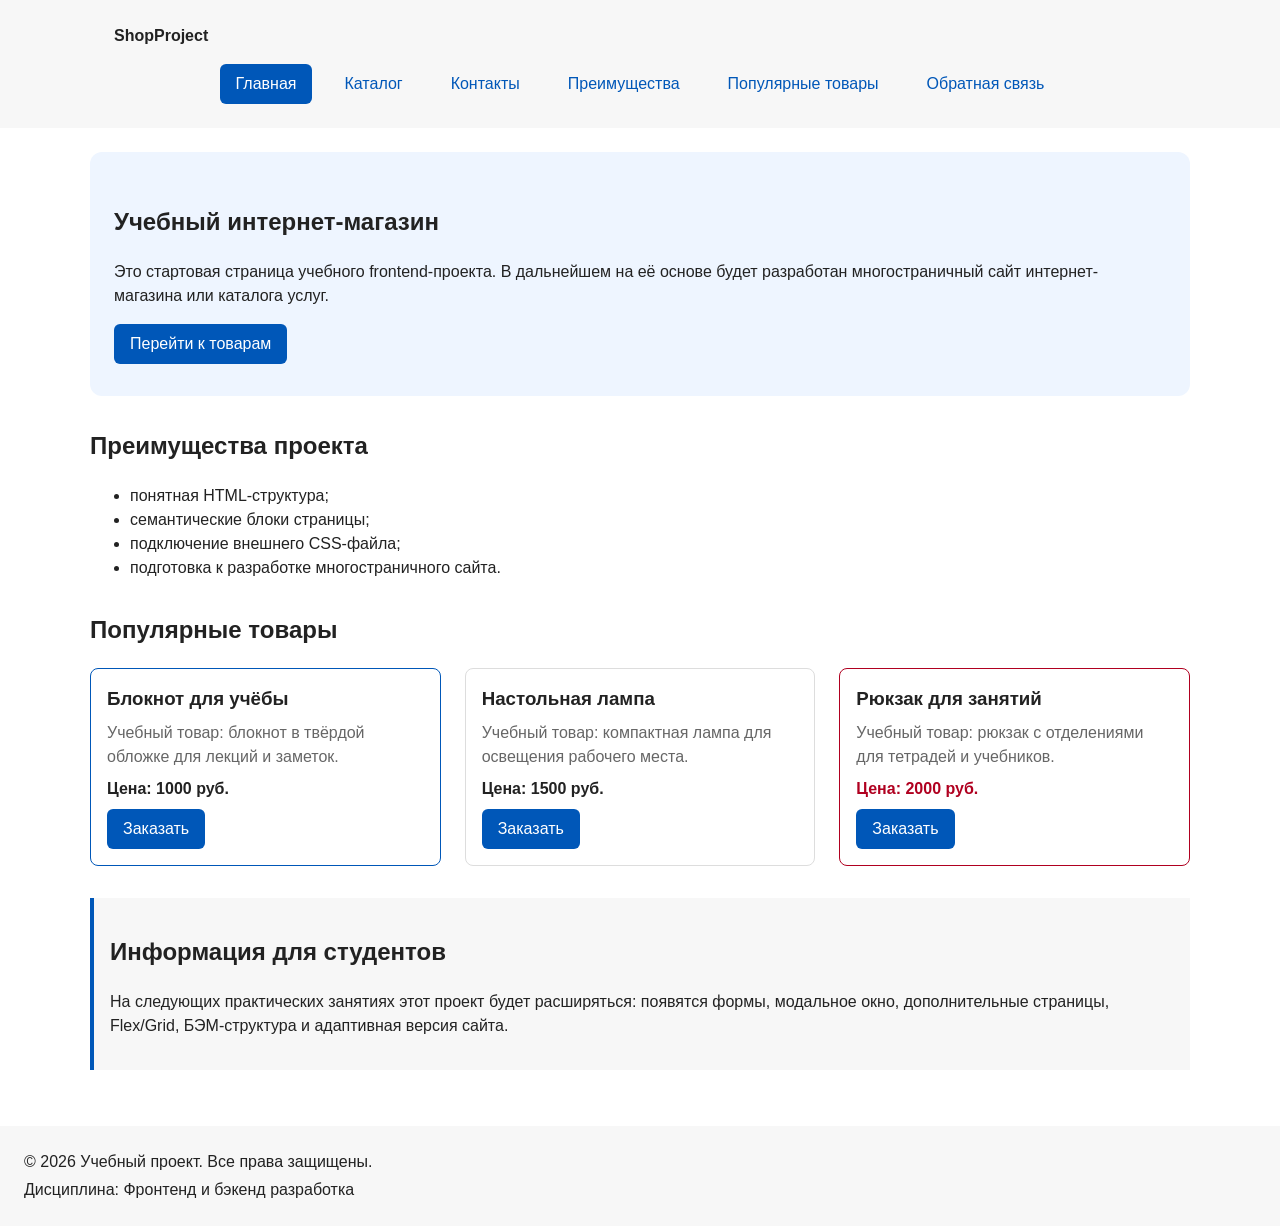
==== commit 45bb1fac: "refactor: apply BEM naming to CSS classes" ====
--- a/index.html
+++ b/index.html
@@ -20,32 +20,32 @@
 </head>
 <body>
   <!-- Шапка и навигация по разделам текущей страницы. -->
-  <header>
-    <div class="site-header">
-      <a class="site-logo" href="index.html">ShopProject</a>
+  <header class="site-header">
+    <div class="site-header__inner">
+      <a class="site-header__logo" href="index.html">ShopProject</a>
       <nav class="site-nav" aria-label="Основная навигация">
-  <ul class="site-nav__list">
-    <li><a href="index.html">Главная</a></li>
-    <li><a href="catalog.html">Каталог</a></li>
-    <li><a href="contacts.html">Контакты</a></li>
-    <li><a href="index.html#advantages">Преимущества</a></li>
-    <li><a href="index.html#popular">Популярные товары</a></li>
-    <li><a href="index.html#contacts">Обратная связь</a></li>
-  </ul>
-</nav>
+        <ul class="site-nav__list">
+          <li class="site-nav__item"><a class="site-nav__link site-nav__link--active" href="index.html">Главная</a></li>
+          <li class="site-nav__item"><a class="site-nav__link" href="catalog.html">Каталог</a></li>
+          <li class="site-nav__item"><a class="site-nav__link" href="contacts.html">Контакты</a></li>
+          <li class="site-nav__item"><a class="site-nav__link" href="index.html#advantages">Преимущества</a></li>
+          <li class="site-nav__item"><a class="site-nav__link" href="index.html#popular">Популярные товары</a></li>
+          <li class="site-nav__item"><a class="site-nav__link" href="index.html#contacts">Обратная связь</a></li>
+        </ul>
+      </nav>
     </div>
   </header>
 
   <!-- Единственный main содержит основное содержимое страницы. -->
   <main>
     <section class="hero">
-      <h1>Учебный интернет-магазин</h1>
-      <p>
+      <h1 class="hero__title">Учебный интернет-магазин</h1>
+      <p class="hero__description">
         Это стартовая страница учебного frontend-проекта.
         В дальнейшем на её основе будет разработан многостраничный сайт
         интернет-магазина или каталога услуг.
       </p>
-      <a class="button" href="#popular">Перейти к товарам</a>
+      <a class="button button--primary hero__action" href="#popular">Перейти к товарам</a>
     </section>
 
     <section class="section" id="advantages">
@@ -62,27 +62,27 @@
       <h2>Популярные товары</h2>
       <div class="products-grid">
         <!-- Каждая карточка — самостоятельный смысловой блок article. -->
-        <article class="product-card">
-          <h3>Блокнот для учёбы</h3>
-          <p>Учебный товар: блокнот в твёрдой обложке для лекций и заметок.</p>
-          <p>Цена: 1000 руб.</p>
-          <button class="button product-card__button" type="button" data-product="Блокнот для учёбы">
+        <article class="product-card product-card--featured">
+          <h3 class="product-card__title">Блокнот для учёбы</h3>
+          <p class="product-card__description">Учебный товар: блокнот в твёрдой обложке для лекций и заметок.</p>
+          <p class="product-card__price">Цена: 1000 руб.</p>
+          <button class="button button--primary product-card__button" type="button" data-product="Блокнот для учёбы">
             Заказать
           </button>
         </article>
         <article class="product-card">
-          <h3>Настольная лампа</h3>
-          <p>Учебный товар: компактная лампа для освещения рабочего места.</p>
-          <p>Цена: 1500 руб.</p>
-          <button class="button product-card__button" type="button" data-product="Настольная лампа">
+          <h3 class="product-card__title">Настольная лампа</h3>
+          <p class="product-card__description">Учебный товар: компактная лампа для освещения рабочего места.</p>
+          <p class="product-card__price">Цена: 1500 руб.</p>
+          <button class="button button--primary product-card__button" type="button" data-product="Настольная лампа">
             Заказать
           </button>
         </article>
-        <article class="product-card">
-          <h3>Рюкзак для занятий</h3>
-          <p>Учебный товар: рюкзак с отделениями для тетрадей и учебников.</p>
-          <p>Цена: 2000 руб.</p>
-          <button class="button product-card__button" type="button" data-product="Рюкзак для занятий">
+        <article class="product-card product-card--discount">
+          <h3 class="product-card__title">Рюкзак для занятий</h3>
+          <p class="product-card__description">Учебный товар: рюкзак с отделениями для тетрадей и учебников.</p>
+          <p class="product-card__price">Цена: 2000 руб.</p>
+          <button class="button button--primary product-card__button" type="button" data-product="Рюкзак для занятий">
             Заказать
           </button>
         </article>
@@ -99,19 +99,20 @@
     </aside>
   </main>
 
-  <footer id="contacts">
-    <p>&copy; 2026 Учебный проект. Все права защищены.</p>
-    <p>Дисциплина: Фронтенд и бэкенд разработка</p>
+  <footer class="site-footer" id="contacts">
+    <p class="site-footer__text">&copy; 2026 Учебный проект. Все права защищены.</p>
+    <p class="site-footer__text">Дисциплина: Фронтенд и бэкенд разработка</p>
   </footer>
 <dialog class="order-dialog" id="order-dialog" aria-labelledby="order-dialog-title">
-  <h2 id="order-dialog-title">Оформление заявки</h2>
+  <h2 class="order-dialog__title" id="order-dialog-title">Оформление заявки</h2>
 
   <form class="order-form" id="order-form" action="#" method="post" novalidate>
     <input id="selected-product" name="selected-product" type="hidden">
 
-    <div class="form-field">
-      <label for="order-name">Имя</label>
-      <input
+    <div class="order-form__field">
+      <label class="order-form__label" for="order-name">Имя</label>
+      <input
+        class="order-form__input"
         id="order-name"
         name="name"
         type="text"
@@ -122,9 +123,10 @@
       >
     </div>
 
-    <div class="form-field">
-      <label for="order-email">E-mail</label>
-      <input
+    <div class="order-form__field">
+      <label class="order-form__label" for="order-email">E-mail</label>
+      <input
+        class="order-form__input"
         id="order-email"
         name="email"
         type="email"
@@ -134,9 +136,10 @@
       >
     </div>
 
-    <div class="form-field">
-      <label for="order-phone">Телефон</label>
-      <input
+    <div class="order-form__field">
+      <label class="order-form__label" for="order-phone">Телефон</label>
+      <input
+        class="order-form__input"
         id="order-phone"
         name="phone"
         type="tel"
@@ -145,21 +148,22 @@
         pattern="^\+7 \(\d{3}\) \d{3}-\d{2}-\d{2}$"
         required
       >
-      <small>Формат: +7 (988) 888-88-88</small>
-    </div>
-
-    <div class="form-field">
-      <label for="order-date">Дата связи</label>
-      <input
+      <small class="order-form__hint">Формат: +7 (988) 888-88-88</small>
+    </div>
+
+    <div class="order-form__field">
+      <label class="order-form__label" for="order-date">Дата связи</label>
+      <input
+        class="order-form__input"
         id="order-date"
         name="date"
         type="date"
       >
     </div>
 
-    <div class="form-field">
-      <label for="order-topic">Тема заявки</label>
-      <select id="order-topic" name="topic" required>
+    <div class="order-form__field">
+      <label class="order-form__label" for="order-topic">Тема заявки</label>
+      <select class="order-form__select" id="order-topic" name="topic" required>
         <option value="">Выберите тему</option>
         <option value="product">Заказ товара</option>
         <option value="consultation">Консультация</option>
@@ -167,9 +171,10 @@
       </select>
     </div>
 
-    <div class="form-field">
-      <label for="order-comment">Комментарий</label>
+    <div class="order-form__field">
+      <label class="order-form__label" for="order-comment">Комментарий</label>
       <textarea
+        class="order-form__textarea"
         id="order-comment"
         name="comment"
         rows="4"
@@ -177,9 +182,10 @@
       ></textarea>
     </div>
 
-    <div class="form-field form-field--checkbox">
-      <label>
+    <div class="order-form__field order-form__field--checkbox">
+      <label class="order-form__label order-form__label--checkbox">
         <input
+          class="order-form__input order-form__input--checkbox"
           id="order-agreement"
           name="agreement"
           type="checkbox"
@@ -189,9 +195,9 @@
       </label>
     </div>
 
-    <div class="form-actions">
-      <button type="button" id="close-order-dialog">Закрыть</button>
-      <button type="submit">Отправить заявку</button>
+    <div class="order-form__actions">
+      <button class="button button--secondary" type="button" id="close-order-dialog">Закрыть</button>
+      <button class="button button--primary" type="submit">Отправить заявку</button>
     </div>
   </form>
 </dialog>
--- a/css/style.css
+++ b/css/style.css
@@ -49,15 +49,8 @@
   background-color: var(--color-bg);
 }
 
-header,
-main,
-footer {
+main {
   padding: var(--space-lg);
-}
-
-header,
-footer {
-  background-color: var(--color-surface);
 }
 
 /* ===============================
@@ -77,32 +70,44 @@
   outline-offset: 3px;
 }
 
-.button,
-.form-actions button {
+.button {
   display: inline-block;
   padding: var(--space-sm) var(--space-md);
+  border: none;
+  border-radius: var(--radius-sm);
+  font: inherit;
+  text-decoration: none;
+  cursor: pointer;
+}
+
+.button--primary {
   color: var(--color-white);
   background-color: var(--color-primary);
-  text-decoration: none;
-  border: none;
-  border-radius: var(--radius-sm);
-  cursor: pointer;
-}
-
-.button:hover,
-.form-actions button:hover {
+}
+
+.button--primary:hover {
   color: var(--color-white);
   background-color: var(--color-primary-dark);
 }
 
-.button:focus-visible,
-.form-actions button:focus-visible {
+.button--secondary {
+  color: var(--color-primary);
+  background-color: transparent;
+  border: 1px solid var(--color-primary);
+}
+
+.button--secondary:hover {
+  color: var(--color-white);
+  background-color: var(--color-primary);
+}
+
+.button:focus-visible {
   outline: 2px solid var(--color-primary);
   outline-offset: 3px;
 }
 
 .button:disabled,
-.form-actions button:disabled {
+.button--disabled {
   opacity: 0.6;
   cursor: not-allowed;
 }
@@ -112,12 +117,17 @@
    =============================== */
 
 .site-header {
+  background-color: var(--color-surface);
+}
+
+.site-header__inner {
   max-width: var(--container-width);
   margin: 0 auto;
-}
-
-.site-logo {
-  font-weight: bold;
+  padding: var(--space-lg);
+}
+
+.site-header__logo {
+  font-weight: 700;
   text-decoration: none;
   color: var(--color-text);
 }
@@ -133,7 +143,7 @@
   list-style: none;
 }
 
-.site-nav__list a {
+.site-nav__link {
   display: inline-block;
   padding: var(--space-sm) var(--space-md);
   color: var(--color-primary);
@@ -141,7 +151,17 @@
   border-radius: var(--radius-sm);
 }
 
-.site-nav__list a:hover {
+.site-nav__link:hover {
+  color: var(--color-white);
+  background-color: var(--color-primary);
+}
+
+.site-nav__link:focus-visible {
+  outline: 2px solid var(--color-primary);
+  outline-offset: 3px;
+}
+
+.site-nav__link--active {
   color: var(--color-white);
   background-color: var(--color-primary);
 }
@@ -180,17 +200,40 @@
   background-color: var(--color-bg);
 }
 
-.product-card .button {
+.product-card:hover {
+  border-color: var(--color-primary);
+}
+
+.product-card--featured {
+  border-color: var(--color-primary);
+}
+
+.product-card--discount {
+  border-color: var(--color-danger);
+}
+
+.product-card__title {
+  margin: 0;
+  color: var(--color-text);
+}
+
+.product-card__description {
+  margin: 0;
+  color: var(--color-muted);
+}
+
+.product-card__price {
+  margin: 0;
+  font-weight: 700;
+}
+
+.product-card--discount .product-card__price {
+  color: var(--color-danger);
+}
+
+.product-card__button {
   margin-top: auto;
   align-self: flex-start;
-}
-
-.product-card:hover {
-  border-color: var(--color-primary);
-}
-
-.product-card h3 {
-  margin-top: 0;
 }
 
 .aside-info {
@@ -218,8 +261,8 @@
   background-color: var(--color-surface);
 }
 
-.catalog-filters h2,
-.catalog-products h2 {
+.catalog-filters__title,
+.catalog-products__title {
   margin-top: 0;
 }
 
@@ -232,23 +275,23 @@
   gap: var(--space-md);
 }
 
-.filters-form fieldset {
+.filters-form__group {
   margin: 0;
   padding: var(--space-md);
   border: 1px solid var(--color-border);
   border-radius: var(--radius-sm);
 }
 
-.filters-form legend {
+.filters-form__legend {
   font-weight: 700;
 }
 
-.filters-form label {
+.filters-form__label {
   display: block;
   margin-bottom: var(--space-sm);
 }
 
-.filters-form input[type="number"] {
+.filters-form__input--number {
   width: 100%;
   padding: 8px 10px;
   border: 1px solid var(--color-border);
@@ -271,18 +314,22 @@
   background-color: rgba(0, 0, 0, 0.5);
 }
 
-.form-field {
+.order-dialog__title {
+  margin-top: 0;
+}
+
+.order-form__field {
   margin-bottom: var(--space-md);
 }
 
-.form-field label {
+.order-form__label {
   display: block;
   margin-bottom: var(--space-xs);
 }
 
-.form-field input,
-.form-field select,
-.form-field textarea {
+.order-form__input,
+.order-form__select,
+.order-form__textarea {
   width: 100%;
   padding: 10px 12px;
   border: 1px solid var(--color-border);
@@ -290,34 +337,34 @@
   font: inherit;
 }
 
-.form-field input[type="checkbox"] {
+.order-form__input--checkbox {
   width: auto;
 }
 
-.form-field small {
+.order-form__hint {
   display: block;
   margin-top: var(--space-xs);
   color: var(--color-muted);
 }
 
-.form-field input:hover,
-.form-field select:hover,
-.form-field textarea:hover {
+.order-form__input:hover,
+.order-form__select:hover,
+.order-form__textarea:hover {
   border-color: var(--color-primary);
 }
 
-.form-field input:focus-visible,
-.form-field select:focus-visible,
-.form-field textarea:focus-visible {
+.order-form__input:focus-visible,
+.order-form__select:focus-visible,
+.order-form__textarea:focus-visible {
   outline: 2px solid var(--color-primary);
   outline-offset: 3px;
 }
 
-.form-field [aria-invalid="true"] {
+.order-form [aria-invalid="true"] {
   border-color: var(--color-danger);
 }
 
-.form-actions {
+.order-form__actions {
   display: flex;
   gap: var(--space-md);
   margin-top: var(--space-lg);
@@ -337,13 +384,26 @@
   color: var(--color-muted);
 }
 
-.breadcrumbs a {
+.breadcrumbs__link {
   color: var(--color-primary);
 }
 
-.breadcrumbs span::before {
+.breadcrumbs__current::before {
   content: " / ";
   color: var(--color-muted);
+}
+
+.site-footer {
+  padding: var(--space-lg);
+  background-color: var(--color-surface);
+}
+
+.site-footer__text {
+  margin: 0;
+}
+
+.site-footer__text + .site-footer__text {
+  margin-top: var(--space-xs);
 }
 html {
   scroll-behavior: smooth;
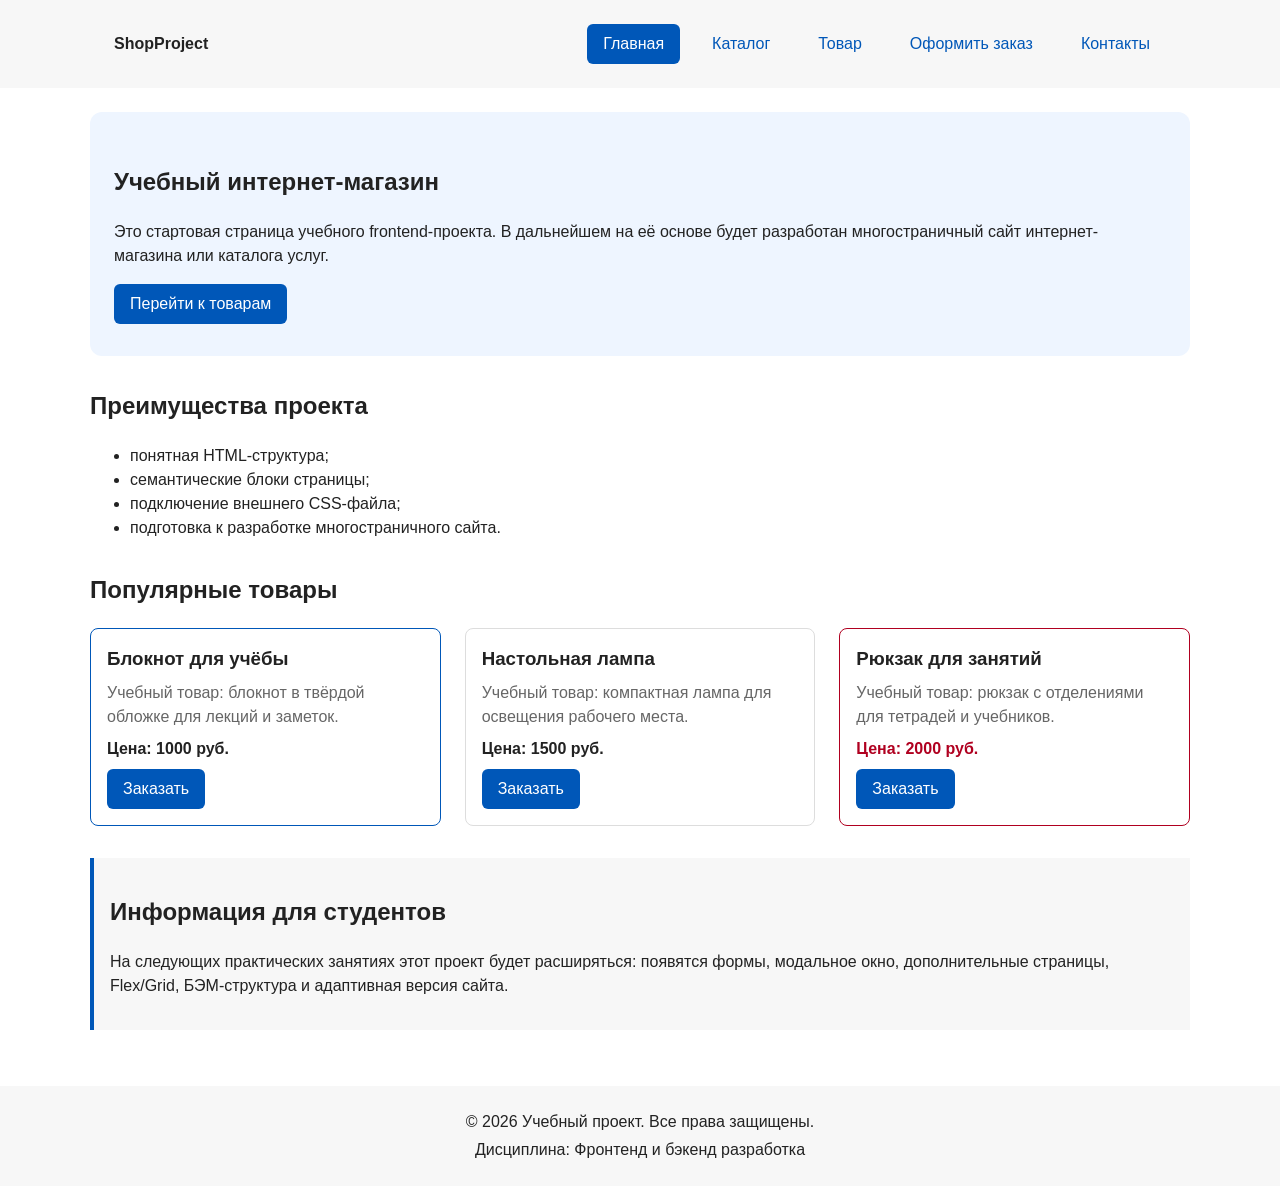
==== commit b26dfe7c: "fix: prepare HTML CSS project for submission" ====
--- a/index.html
+++ b/index.html
@@ -27,10 +27,9 @@
         <ul class="site-nav__list">
           <li class="site-nav__item"><a class="site-nav__link site-nav__link--active" href="index.html">Главная</a></li>
           <li class="site-nav__item"><a class="site-nav__link" href="catalog.html">Каталог</a></li>
+          <li class="site-nav__item"><a class="site-nav__link" href="product.html">Товар</a></li>
+          <li class="site-nav__item"><a class="site-nav__link" href="order.html">Оформить заказ</a></li>
           <li class="site-nav__item"><a class="site-nav__link" href="contacts.html">Контакты</a></li>
-          <li class="site-nav__item"><a class="site-nav__link" href="index.html#advantages">Преимущества</a></li>
-          <li class="site-nav__item"><a class="site-nav__link" href="index.html#popular">Популярные товары</a></li>
-          <li class="site-nav__item"><a class="site-nav__link" href="index.html#contacts">Обратная связь</a></li>
         </ul>
       </nav>
     </div>
--- a/css/style.css
+++ b/css/style.css
@@ -50,6 +50,7 @@
 }
 
 main {
+  min-height: 60vh;
   padding: var(--space-lg);
 }
 
@@ -121,6 +122,10 @@
 }
 
 .site-header__inner {
+  display: flex;
+  align-items: center;
+  justify-content: space-between;
+  gap: var(--space-lg);
   max-width: var(--container-width);
   margin: 0 auto;
   padding: var(--space-lg);
@@ -139,7 +144,7 @@
   align-items: center;
   gap: var(--space-md);
   padding: 0;
-  margin: var(--space-md) 0 0;
+  margin: 0;
   list-style: none;
 }
 
@@ -377,6 +382,97 @@
   border-left: 4px solid var(--color-success);
   background-color: var(--color-success-bg);
 }
+
+.order-form--standalone {
+  padding: var(--space-lg);
+  border: 1px solid var(--color-border);
+  border-radius: var(--radius-lg);
+  background-color: var(--color-bg);
+}
+
+.order-page {
+  display: grid;
+  grid-template-columns: minmax(220px, 0.7fr) minmax(320px, 1.3fr);
+  gap: var(--space-xl);
+  max-width: var(--container-width);
+  margin: 0 auto var(--space-xl);
+  align-items: start;
+}
+
+.order-page__eyebrow,
+.product-detail__badge {
+  margin: 0 0 var(--space-sm);
+  color: var(--color-primary);
+  font-weight: 700;
+  text-transform: uppercase;
+  letter-spacing: 0.04em;
+}
+
+.product-detail {
+  display: grid;
+  grid-template-columns: minmax(240px, 0.8fr) minmax(320px, 1.2fr);
+  gap: var(--space-xl);
+  max-width: var(--container-width);
+  margin: 0 auto var(--space-xl);
+  padding: var(--space-xl);
+  border-radius: var(--radius-lg);
+  background-color: var(--color-surface-accent);
+}
+
+.product-detail__media {
+  display: grid;
+  min-height: 280px;
+  place-items: center;
+  border: 1px solid var(--color-border);
+  border-radius: var(--radius-lg);
+  background-color: var(--color-white);
+  font-size: 96px;
+}
+
+.product-detail__title {
+  margin: 0 0 var(--space-md);
+}
+
+.product-detail__description {
+  color: var(--color-muted);
+}
+
+.product-detail__price {
+  font-size: 1.5rem;
+  font-weight: 700;
+}
+
+.table-wrapper {
+  overflow-x: auto;
+}
+
+.product-table {
+  width: 100%;
+  border-collapse: collapse;
+  background-color: var(--color-bg);
+}
+
+.product-table__caption {
+  margin-bottom: var(--space-sm);
+  text-align: left;
+  font-weight: 700;
+}
+
+.product-table th,
+.product-table td {
+  padding: 12px;
+  border: 1px solid var(--color-border);
+  text-align: left;
+}
+
+.product-table__head {
+  color: var(--color-white);
+  background-color: var(--color-primary);
+}
+
+.product-table__body tr:nth-child(even) {
+  background-color: var(--color-surface);
+}
 .breadcrumbs {
   max-width: var(--container-width);
   margin: 0 auto var(--space-md);
@@ -396,6 +492,7 @@
 .site-footer {
   padding: var(--space-lg);
   background-color: var(--color-surface);
+  text-align: center;
 }
 
 .site-footer__text {
@@ -412,3 +509,50 @@
   outline: 2px dashed var(--color-primary);
   outline-offset: 4px;
 }
+
+@media (max-width: 820px) {
+  .site-header__inner {
+    flex-direction: column;
+    align-items: flex-start;
+  }
+
+  .site-nav__list {
+    justify-content: flex-start;
+  }
+
+  .products-grid,
+  .catalog-layout,
+  .order-page,
+  .product-detail {
+    grid-template-columns: 1fr;
+  }
+
+  .catalog-layout {
+    grid-template-areas:
+      "filters"
+      "products";
+  }
+}
+
+@media (max-width: 520px) {
+  main,
+  .site-header__inner,
+  .site-footer,
+  .hero,
+  .product-detail,
+  .order-form--standalone {
+    padding: var(--space-md);
+  }
+
+  .site-nav__list,
+  .order-form__actions {
+    flex-direction: column;
+    align-items: stretch;
+  }
+
+  .site-nav__link,
+  .button {
+    width: 100%;
+    text-align: center;
+  }
+}
